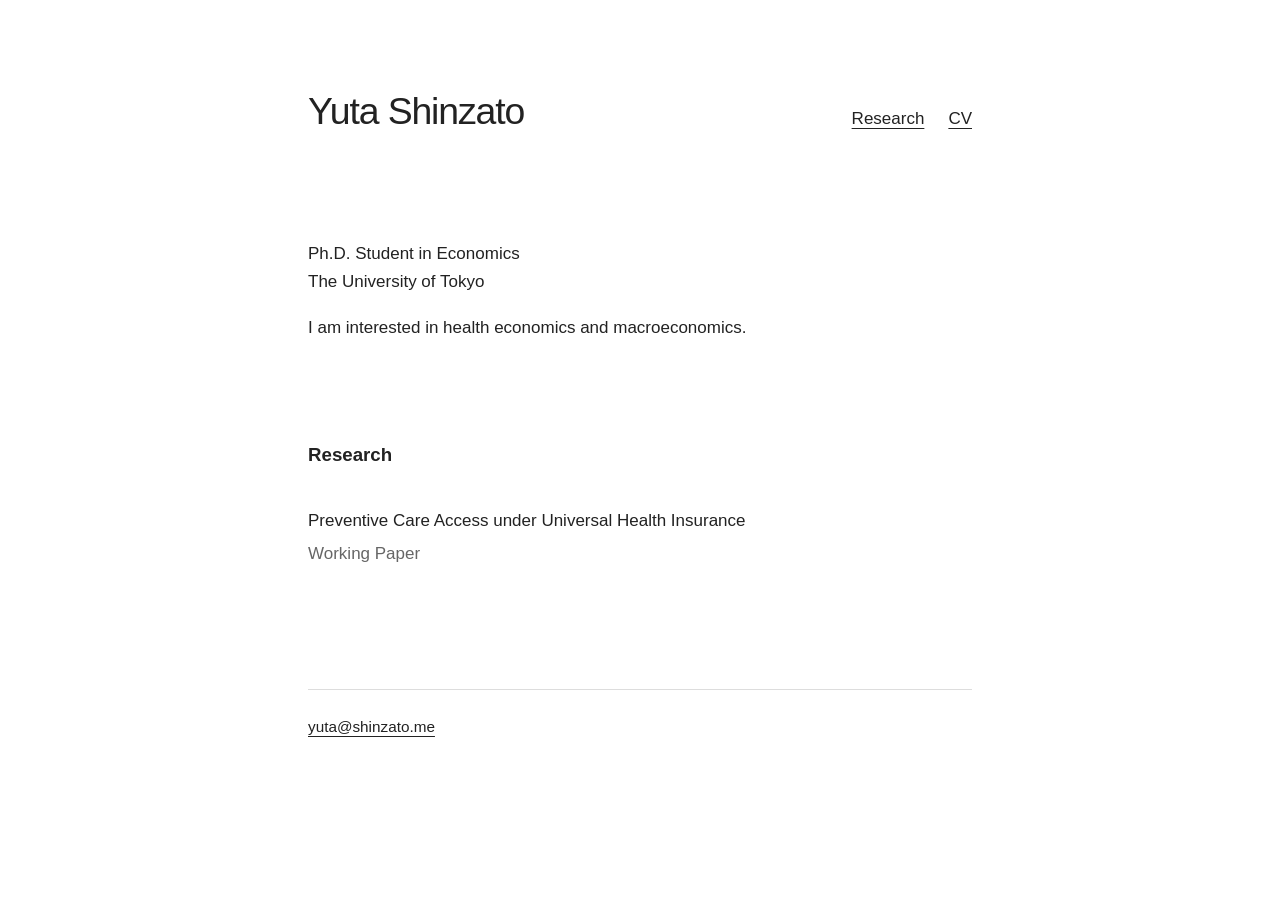
==== index.html @ a8658789 "Initial website" ====
<!doctype html>
<html lang="en">
<head>
  <meta charset="utf-8">
  <meta name="viewport" content="width=device-width, initial-scale=1">

  <title>Yuta Shinzato</title>
  <meta name="description" content="Yuta Shinzato — Economics">

  <link rel="stylesheet" href="style.css">
</head>

<body>
  <main>
    <header>
      <h1>Yuta Shinzato</h1>

      <nav>
        <a href="#research">Research</a>
        <a href="/cv.pdf">CV</a>
      </nav>
    </header>

    <section class="intro">
      <p>
        Ph.D. Student in Economics<br>
        The University of Tokyo
      </p>

      <p>
        I am interested in health economics and macroeconomics.
      </p>
    </section>

    <section id="research">
      <h2>Research</h2>

      <article>
        <h3>Preventive Care Access under Universal Health Insurance</h3>
        <p class="status">Working Paper</p>

        <!--
        <p>
          <a href="/papers/preventive-care.pdf">PDF</a>
        </p>
        -->
      </article>
    </section>

    <footer>
      <a href="mailto:yuta@shinzato.me">yuta@shinzato.me</a>

      <!--
      <a href="">Google Scholar</a>
      <a href="">ORCID</a>
      <a href="">GitHub</a>
      -->
    </footer>
  </main>
</body>
</html>
---- style.css ----
* {
    box-sizing: border-box;
  }
  
  html {
    font-size: 17px;
  }
  
  body {
    margin: 0;
    background: #fff;
    color: #222;
    font-family: -apple-system, BlinkMacSystemFont, "Segoe UI", sans-serif;
    line-height: 1.7;
  }
  
  main {
    max-width: 720px;
    margin: 0 auto;
    padding: 80px 28px;
  }
  
  header {
    display: flex;
    justify-content: space-between;
    align-items: baseline;
    margin-bottom: 96px;
  }
  
  h1 {
    margin: 0;
    font-size: 2.2rem;
    font-weight: 500;
    letter-spacing: -0.03em;
  }
  
  nav {
    display: flex;
    gap: 24px;
  }
  
  a {
    color: inherit;
    text-decoration-thickness: 1px;
    text-underline-offset: 4px;
  }
  
  .intro {
    margin-bottom: 96px;
  }
  
  section {
    margin-bottom: 96px;
  }
  
  h2 {
    margin-bottom: 36px;
    font-size: 1.1rem;
    font-weight: 600;
  }
  
  h3 {
    margin-bottom: 4px;
    font-size: 1rem;
    font-weight: 500;
  }
  
  .status {
    margin-top: 0;
    color: #666;
  }
  
  footer {
    margin-top: 120px;
    padding-top: 24px;
    border-top: 1px solid #ddd;
    font-size: 0.9rem;
  }
  
  @media (max-width: 600px) {
    main {
      padding: 48px 22px;
    }
  
    header {
      display: block;
      margin-bottom: 72px;
    }
  
    nav {
      margin-top: 16px;
    }
  }
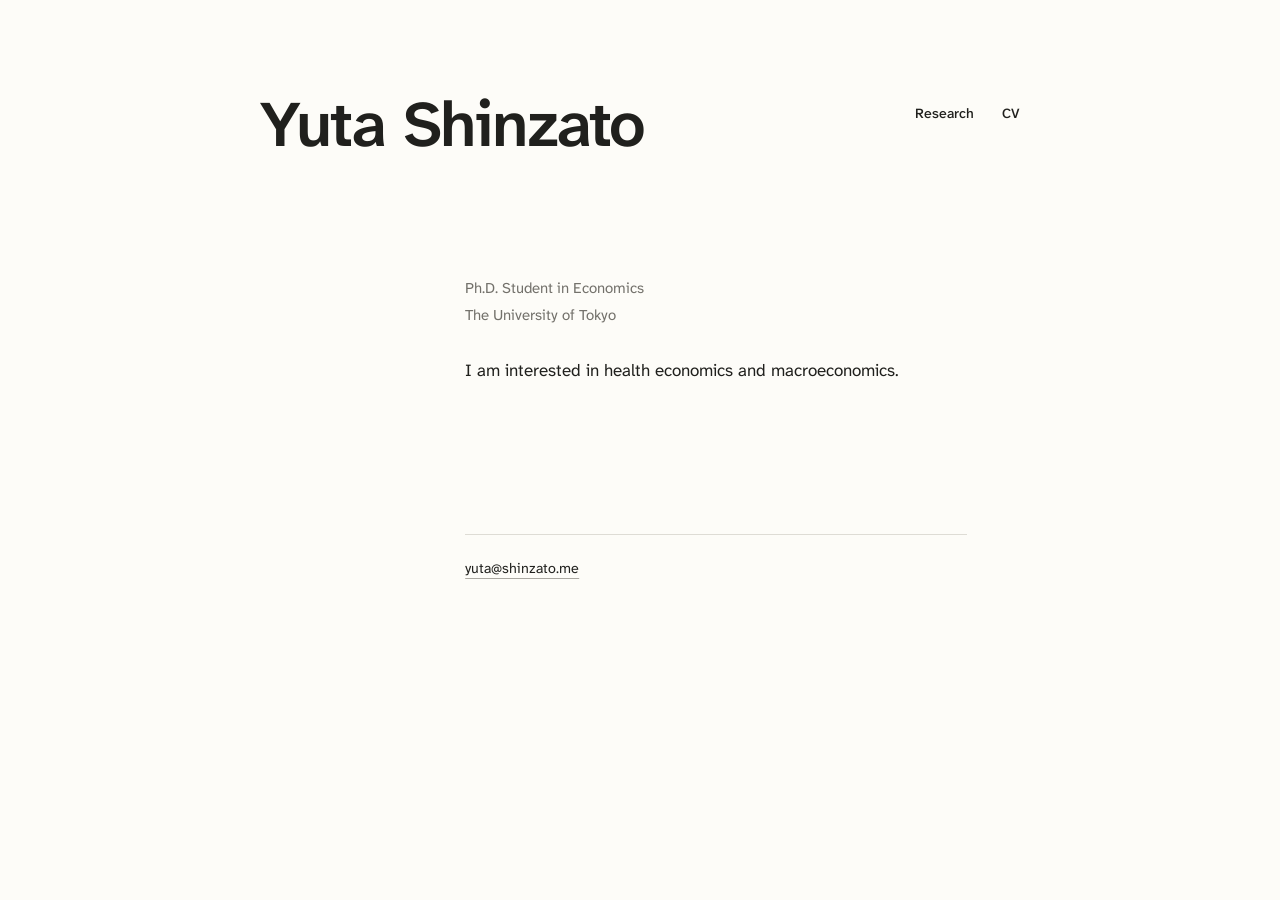
==== commit 8ef36bea: "Update website design with Atkinson Hyperlegible" ====
--- a/index.html
+++ b/index.html
@@ -1,61 +1,54 @@
 <!doctype html>
 <html lang="en">
-<head>
-  <meta charset="utf-8">
-  <meta name="viewport" content="width=device-width, initial-scale=1">
+    <head>
+        <meta charset="utf-8">
+        <meta name="viewport" content="width=device-width, initial-scale=1">
+      
+        <title>Yuta Shinzato</title>
+        <meta name="description" content="Yuta Shinzato — Economics">
+      
+        <link rel="preconnect" href="https://fonts.googleapis.com">
+<link rel="preconnect" href="https://fonts.gstatic.com" crossorigin>
 
-  <title>Yuta Shinzato</title>
-  <meta name="description" content="Yuta Shinzato — Economics">
+<link
+  href="https://fonts.googleapis.com/css2?family=Atkinson+Hyperlegible+Next:ital,wght@0,400;0,500;0,600;1,400&display=swap"
+  rel="stylesheet"
+>
 
-  <link rel="stylesheet" href="style.css">
-</head>
+<link rel="stylesheet" href="style.css">
+    </head>
+    <body>
+    <main>
+        <header>
+        <h1>Yuta Shinzato</h1>
 
-<body>
-  <main>
-    <header>
-      <h1>Yuta Shinzato</h1>
+        <nav>
+            <a href="#research">Research</a>
+            <a href="/cv.pdf">CV</a>
+        </nav>
+        </header>
 
-      <nav>
-        <a href="#research">Research</a>
-        <a href="/cv.pdf">CV</a>
-      </nav>
-    </header>
+        <section class="intro">
+        <p>
+            Ph.D. Student in Economics<br>
+            The University of Tokyo
+        </p>
 
-    <section class="intro">
-      <p>
-        Ph.D. Student in Economics<br>
-        The University of Tokyo
-      </p>
+        <p>
+            I am interested in health economics and macroeconomics.
+        </p>
+        </section>
 
-      <p>
-        I am interested in health economics and macroeconomics.
-      </p>
-    </section>
 
-    <section id="research">
-      <h2>Research</h2>
-
-      <article>
-        <h3>Preventive Care Access under Universal Health Insurance</h3>
-        <p class="status">Working Paper</p>
+        <footer>
+        <a href="mailto:yuta@shinzato.me">yuta@shinzato.me</a>
 
         <!--
-        <p>
-          <a href="/papers/preventive-care.pdf">PDF</a>
-        </p>
+        <a href="">Google Scholar</a>
+        <a href="">ORCID</a>
+        <a href="">GitHub</a>
         -->
-      </article>
-    </section>
-
-    <footer>
-      <a href="mailto:yuta@shinzato.me">yuta@shinzato.me</a>
-
-      <!--
-      <a href="">Google Scholar</a>
-      <a href="">ORCID</a>
-      <a href="">GitHub</a>
-      -->
-    </footer>
-  </main>
-</body>
+        </footer>
+    </main>
+    </body>
 </html>
--- a/style.css
+++ b/style.css
@@ -1,93 +1,250 @@
+:root {
+  --paper: #fdfcf8;
+  --ink: #20201d;
+  --muted: #73716b;
+  --line: #dedcd5;
+}
+
 * {
-    box-sizing: border-box;
-  }
-  
-  html {
-    font-size: 17px;
-  }
-  
-  body {
-    margin: 0;
-    background: #fff;
-    color: #222;
-    font-family: -apple-system, BlinkMacSystemFont, "Segoe UI", sans-serif;
-    line-height: 1.7;
-  }
-  
+  box-sizing: border-box;
+}
+
+html {
+  font-size: 17px;
+}
+
+body {
+  margin: 0;
+
+  background: var(--paper);
+  color: var(--ink);
+
+  font-family:
+    "Atkinson Hyperlegible Next",
+    Arial,
+    sans-serif;
+
+  line-height: 1.72;
+  -webkit-font-smoothing: antialiased;
+}
+
+
+/* -------------------------
+   PAGE
+------------------------- */
+
+main {
+  width: min(100% - 48px, 760px);
+  margin: 0 auto;
+
+  padding: 92px 0 64px;
+}
+
+
+/* -------------------------
+   HEADER
+------------------------- */
+
+header {
+  display: grid;
+
+  grid-template-columns: 1fr auto;
+  align-items: start;
+
+  margin-bottom: 118px;
+}
+
+h1 {
+  margin: 0;
+
+  font-size: clamp(2.5rem, 6vw, 3.8rem);
+  font-weight: 600;
+
+  line-height: 1;
+  letter-spacing: -0.028em;
+}
+
+
+/* -------------------------
+   NAV
+------------------------- */
+
+nav {
+  display: flex;
+  gap: 28px;
+
+  padding-top: 10px;
+
+  font-size: 0.82rem;
+  font-weight: 500;
+}
+
+nav a {
+  text-decoration: none;
+}
+
+
+/* -------------------------
+   INTRO
+------------------------- */
+
+.intro {
+  width: 66%;
+  margin-left: 27%;
+
+  margin-bottom: 128px;
+}
+
+.intro p {
+  margin: 0 0 28px;
+}
+
+.intro p:first-child {
+  color: var(--muted);
+
+  font-size: 0.88rem;
+  font-weight: 400;
+
+  line-height: 1.8;
+}
+
+.intro p:not(:first-child) {
+  font-size: 1rem;
+  font-weight: 400;
+
+  line-height: 1.72;
+}
+
+
+/* -------------------------
+   SECTION
+------------------------- */
+
+section {
+  margin-bottom: 112px;
+}
+
+h2 {
+  margin: 0 0 48px;
+
+  font-size: 0.9rem;
+  font-weight: 600;
+
+  letter-spacing: 0.01em;
+}
+
+
+/* -------------------------
+   PAPER
+------------------------- */
+
+article {
+  width: 66%;
+  margin-left: 27%;
+}
+
+h3 {
+  margin: 0 0 10px;
+
+  font-size: 1.12rem;
+  font-weight: 500;
+
+  line-height: 1.5;
+  letter-spacing: -0.008em;
+}
+
+.status {
+  margin: 0;
+
+  color: var(--muted);
+
+  font-size: 0.84rem;
+  font-weight: 400;
+}
+
+
+/* -------------------------
+   LINKS
+------------------------- */
+
+a {
+  color: inherit;
+
+  text-decoration-thickness: 1px;
+  text-decoration-color: #aaa8a1;
+  text-underline-offset: 5px;
+
+  transition:
+    text-decoration-color 120ms ease,
+    color 120ms ease;
+}
+
+a:hover {
+  text-decoration-color: currentColor;
+}
+
+
+/* -------------------------
+   FOOTER
+------------------------- */
+
+footer {
+  width: 66%;
+  margin-left: 27%;
+
+  margin-top: 148px;
+  padding-top: 22px;
+
+  border-top: 1px solid var(--line);
+
+  color: var(--muted);
+
+  font-size: 0.84rem;
+  font-weight: 400;
+}
+
+footer a {
+  color: var(--ink);
+}
+
+
+/* -------------------------
+   MOBILE
+------------------------- */
+
+@media (max-width: 600px) {
+
   main {
-    max-width: 720px;
-    margin: 0 auto;
-    padding: 80px 28px;
-  }
-  
+    width: min(100% - 36px, 760px);
+    padding-top: 54px;
+  }
+
   header {
-    display: flex;
-    justify-content: space-between;
-    align-items: baseline;
-    margin-bottom: 96px;
-  }
-  
-  h1 {
-    margin: 0;
-    font-size: 2.2rem;
-    font-weight: 500;
-    letter-spacing: -0.03em;
-  }
-  
+    display: block;
+
+    margin-bottom: 78px;
+  }
+
   nav {
-    display: flex;
-    gap: 24px;
-  }
-  
-  a {
-    color: inherit;
-    text-decoration-thickness: 1px;
-    text-underline-offset: 4px;
-  }
-  
+    margin-top: 22px;
+  }
+
+  .intro,
+  article,
+  footer {
+    width: 88%;
+    margin-left: 12%;
+  }
+
   .intro {
-    margin-bottom: 96px;
-  }
-  
+    margin-bottom: 86px;
+  }
+
   section {
-    margin-bottom: 96px;
-  }
-  
-  h2 {
-    margin-bottom: 36px;
-    font-size: 1.1rem;
-    font-weight: 600;
-  }
-  
-  h3 {
-    margin-bottom: 4px;
-    font-size: 1rem;
-    font-weight: 500;
-  }
-  
-  .status {
-    margin-top: 0;
-    color: #666;
-  }
-  
+    margin-bottom: 82px;
+  }
+
   footer {
-    margin-top: 120px;
-    padding-top: 24px;
-    border-top: 1px solid #ddd;
-    font-size: 0.9rem;
-  }
-  
-  @media (max-width: 600px) {
-    main {
-      padding: 48px 22px;
-    }
-  
-    header {
-      display: block;
-      margin-bottom: 72px;
-    }
-  
-    nav {
-      margin-top: 16px;
-    }
-  }+    margin-top: 100px;
+  }
+}
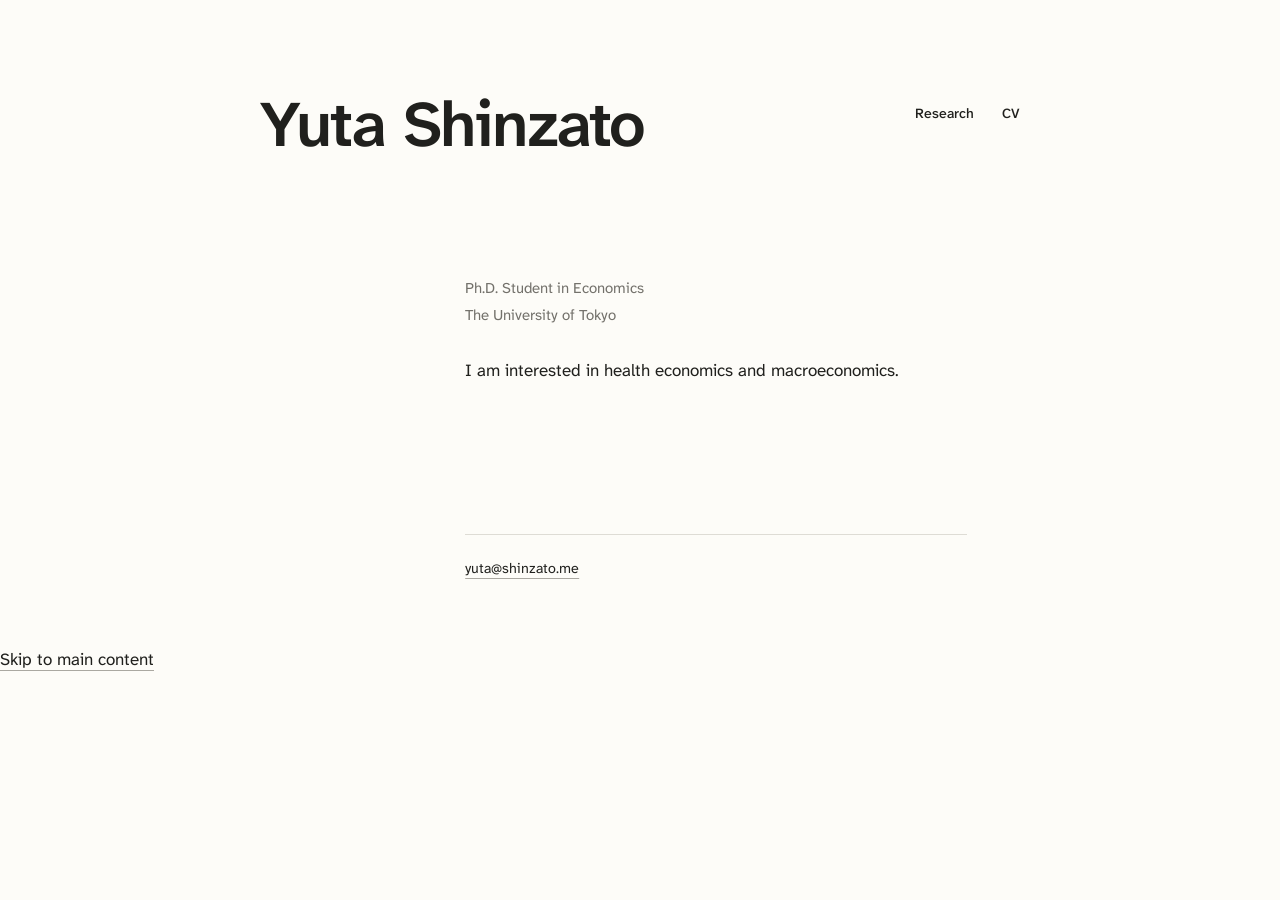
==== commit b9299bc2: "Add CV" ====
--- a/index.html
+++ b/index.html
@@ -18,12 +18,12 @@
 <link rel="stylesheet" href="style.css">
     </head>
     <body>
-    <main>
+    <main id="main-content">
         <header>
         <h1>Yuta Shinzato</h1>
 
         <nav>
-            <a href="#research">Research</a>
+            <a href="/research/">Research</a>
             <a href="/cv.pdf">CV</a>
         </nav>
         </header>
@@ -51,4 +51,7 @@
         </footer>
     </main>
     </body>
+    <a class="skip-link" href="#main-content">
+        Skip to main content
+      </a>
 </html>
